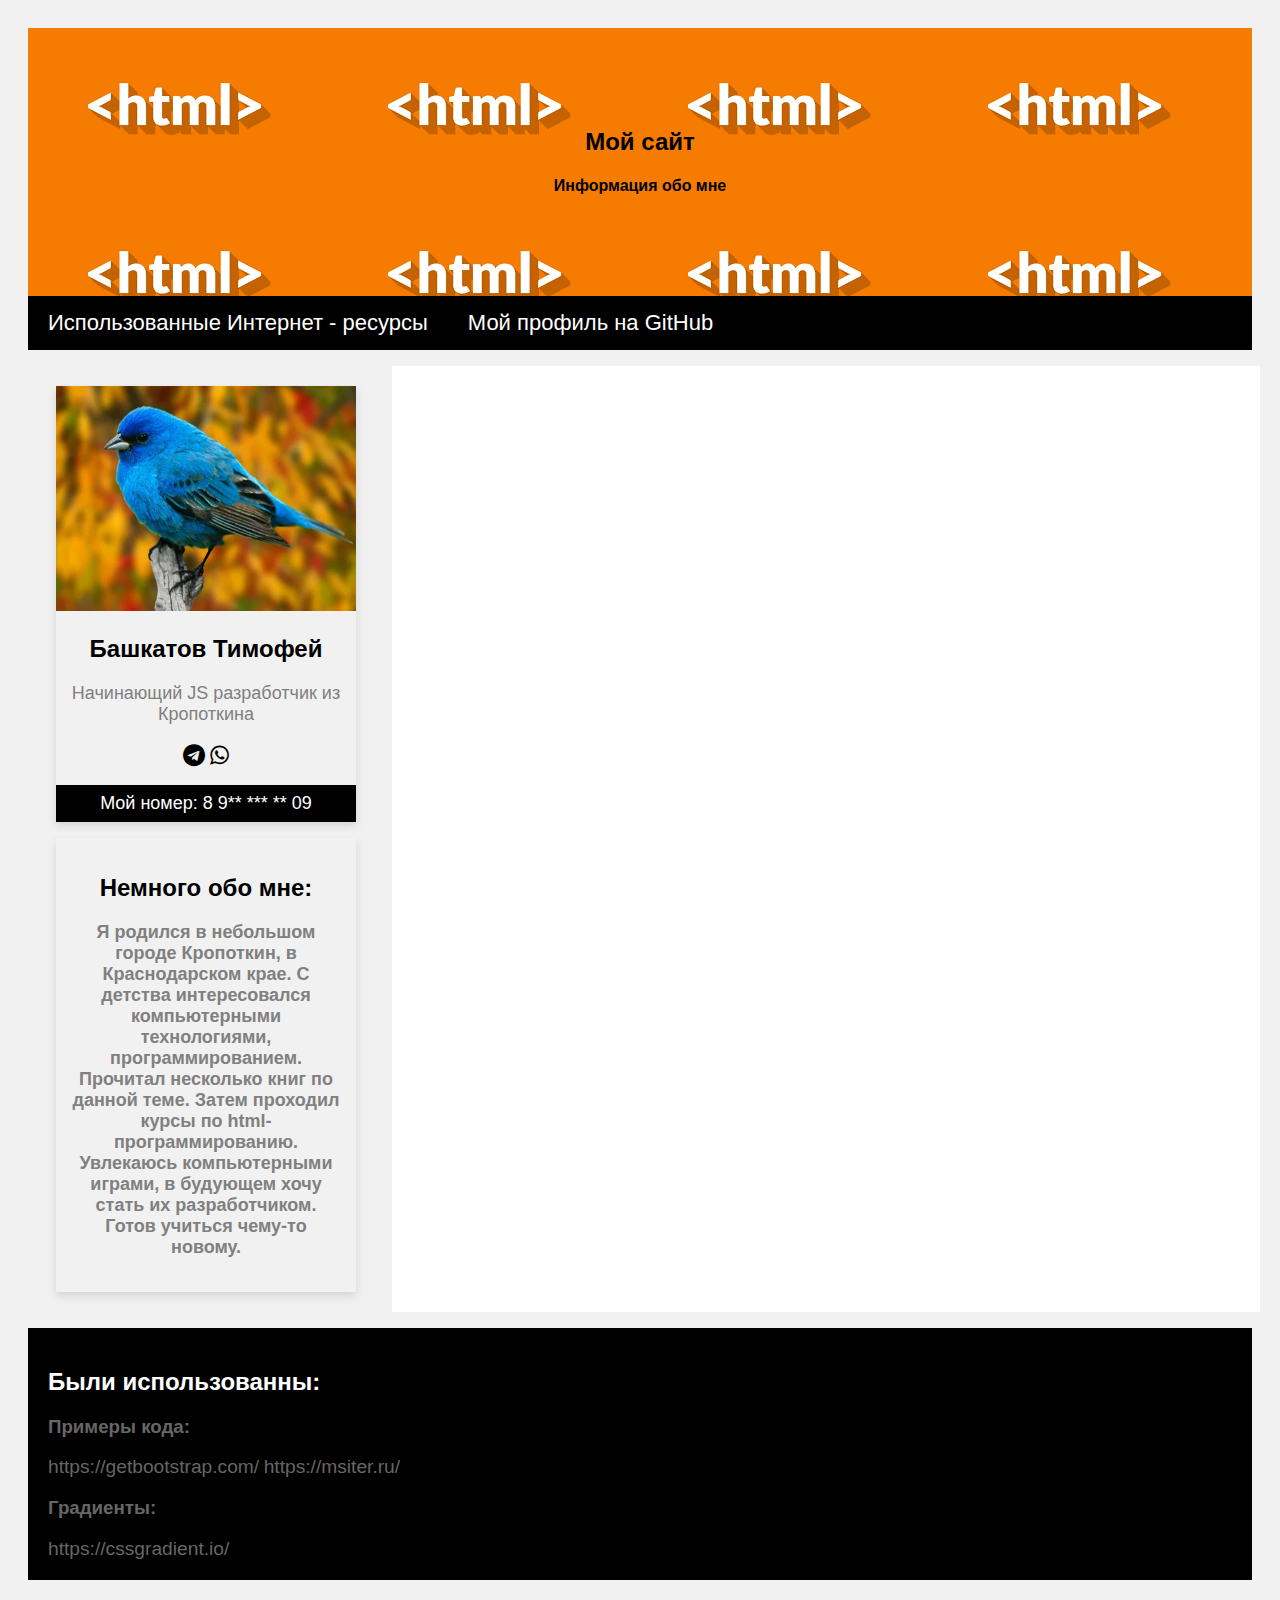
==== index.html @ 739ea5d1 "Update index.html" ====
<!DOCTYPE html>
<html lang="en">
<head>
    <meta charset="UTF-8">
    <meta name="viewport" content="width=device-width, initial-scale=1.0">
    <meta name="description" content="Я Тимофей Башкатов - это мой сайт. На нём вы найдёте подробную информацию обо мне, мои контактные данные и несколько полезных WEB - ресурсов для начинающего программиста.">
    <meta name="keywords" content="Тимофей Башкатов, сайт анкета, тимофей анкета">
    <title>Анкета Тимофея Башкатова</title>
    <script src="JS/Code.js"></script>
    <link rel="stylesheet" href="https://cdnjs.cloudflare.com/ajax/libs/font-awesome/4.7.0/css/font-awesome.min.css">
    <link rel="stylesheet" href="Styles.css">
    <link rel="stylesheet" href="Mobile.css">
    <link rel="shortcut icon" href="Icon/favicon.ico" type="png">
</head>
<body>
    <div class="header">
        <h2>Мой сайт</h2>
        <h4>Информация обо мне</h4>
    </div>
    <div class="navbar">
        <a href="Resources.html">Использованные Интернет - ресурсы</a>
        <a href="https://github.com/TimofeyBashkatov">Мой профиль на GitHub</a>
    </div>
    <div class="row">
        <div class="sideColumn">
          <div class="card">
            <img src="Images/img.jpg" alt="Рандомная птица" style="width:100%">
            <h2>Башкатов Тимофей</h2>
            <p class="title">Начинающий JS  разработчик из Кропоткина</p>
            <a href="#"><i class="fa fa-telegram"></i></a>
            <a href="#"><i class="fa fa-whatsapp"></i></a>
            <p><button>Мой номер: 8 9** *** ** 09</button></p>
          </div>
          <div class="AboutMe">
          <h2>Немного обо мне:</h2>
          <h3>Я родился в небольшом городе Кропоткин, в Краснодарском крае. С детства интересовался компьютерными технологиями, программированием. Прочитал несколько книг по данной теме. Затем проходил курсы по html-программированию. Увлекаюсь компьютерными играми, в будующем хочу стать их разработчиком. Готов учиться чему-то новому.</h3>
          </div>
        </div>
        <div class="mainColumn">
<div class="MySkills">
<div class="HtmlColumn">
  <img src="Images\Html.webp">
  <h1>HTML - код</h1>
  <h3>Разбираюсь в Html. Могу написать небольшой (и не только!) сайт, скорректировать уже имеющийся, если чего - то не знаю, найду в Интернете.</h3>
</div>
<div class="JsColumn">
  <img src="Images\JS.webp">
  <h1>JS - код</h1>
  <h3>Присутствуют некоторые познания в JS коде. Хотя в на этом сайте используется код, взятый из внешних источников, я вполне мог бы написать нечто подобное самостоятельно</h3>
</div>
<div class="CSSColumn">
  <img src="Images\CSS.webp">
  <h1>CSS - стили</h1>
  <h3>Разбираюсь в CSS. Почти весь CSS код, использующийся на этом сайте был написан мной самостоятельно, к примеру мною лично была сделана адаптивная вёрстка, карточка с моими данными в левой части сайта и карточки с моими навыками.</h3>
</div>
</div>

</div>
</div>
</div>
</div>
      <div class="footer">
        <h2>Были использованны:</h2>
        <h3>Примеры кода:</h3>
        <a href="https://getbootstrap.com/">https://getbootstrap.com/</a>
        <a href="https://msiter.ru/">https://msiter.ru/</a>
        <h3>Градиенты:</h3>
        <a href="https://cssgradient.io/">https://cssgradient.io/</a>
      </div>
      <div>
</body>
</html>
---- Styles.css ----
.header {
text-align: center;
background-image: url('Images/Html.png');
padding: 80px;
}

.navbar {
overflow: hidden;
background-color: black;
}

.navbar a {
float: left; 
display: block;
color: white;
text-align: center; 
padding: 14px 20px; 
text-decoration: none; 
}


.navbar a:hover {
background-color: #ddd; 
color: black; 
}

* {
box-sizing: border-box;
}

.row {
display: flex;
flex-wrap: wrap;
}

.sideColumn {
flex: 30%; 
background-color: #f1f1f1; 
padding: 20px; 
}

.mainColumn {
flex: 70%; 
background-color: white; 
padding: 20px; 
text-align: center;
}

.footer {
padding: 20px;
text-align: left; 
background: #000000; 
}

.footer h2 {
  color: white;
}

.footer h3 {
color: #666;
}

.footer a {
  font-size: 120%;
  color: #666;
}

.card {
box-shadow: 0 4px 8px 0 rgba(104, 101, 101, 0.2);
max-width: 300px;
margin: auto;
text-align: center;
}

a {
  text-decoration: none;
  font-size: 22px;
  color: black;
}

button:hover, a:hover {
  opacity: 0.7;
}
	
.title {
color: grey;
font-size: 18px;
}
	
button {
border: none;
outline: 0;
display: inline-block;
padding: 8px;
color: white;
background-color: #000;
text-align: center;
cursor: pointer;
width: 100%;
font-size: 18px;
}
	
a {
text-decoration: none;
font-size: 22px;
color: black;
}
	
button:hover, a:hover {
opacity: 0.7;
}
	
	
body {
background-color: #f1f1f1;
padding: 20px;
font-family: Arial
}
	
	
.main {
max-width: 1000px;
margin: auto;
}
	
h1 {
font-size: 50px;
word-break: break-all;
}

.row {
margin: 8px -16px;
}
	
.row,
.row > .column {
padding: 8px;
}
	
.column {
float: left;
width: 50%;
display: none; 
}
	
.row:after {
content: "";
display: table;
clear: both;
}
	
.content {
background-color: white;
padding: 10px;
}
	
.show {
display: block;
}
	
.btn {
border: none;
outline: none;
padding: 12px 16px;
background-color: white;
cursor: pointer;
}
	
.btn:hover {
background-color: #ddd;
}
	
.btn.active {
background-color: #666;
color: white;
}

.PortfolioLink {
  color: white;
}

.AboutMe {
  box-shadow: 0 4px 8px 0 rgba(104, 101, 101, 0.2);
  max-width: 300px;
  margin: auto;
  text-align: center;
  padding: 16px;
}
.AboutMe h3 {
  color: grey;
  font-size: 18px;
}

* {
  box-sizing: border-box;
}

.MySkills{
display: table-column;
flex-wrap: wrap;
}

.HtmlColumn {
  box-shadow: 0 4px 8px 0 rgba(104, 101, 101, 0.2);
  flex: 50%; 
  background-color: white; 
  padding: 5px; 
  text-align: center;
}

.JsColumn {
  box-shadow: 0 4px 8px 0 rgba(104, 101, 101, 0.2);
  flex: 50%; 
  background-color: white; 
  padding: 5px; 
  text-align: center;
  margin-top: 5px;
}

.CSSColumn {
  box-shadow: 0 4px 8px 0 rgba(104, 101, 101, 0.2);
  flex: 50%; 
  background-color: white; 
  padding: 5px; 
  text-align: center;
  margin-top: 5px;
}
---- Mobile.css ----
@media screen and (max-width: 700px) {
.row {
flex-direction: column;
}
}
@media screen and (max-width: 400px) {
.navbar a {
float: none;
width: 100%;
}
}
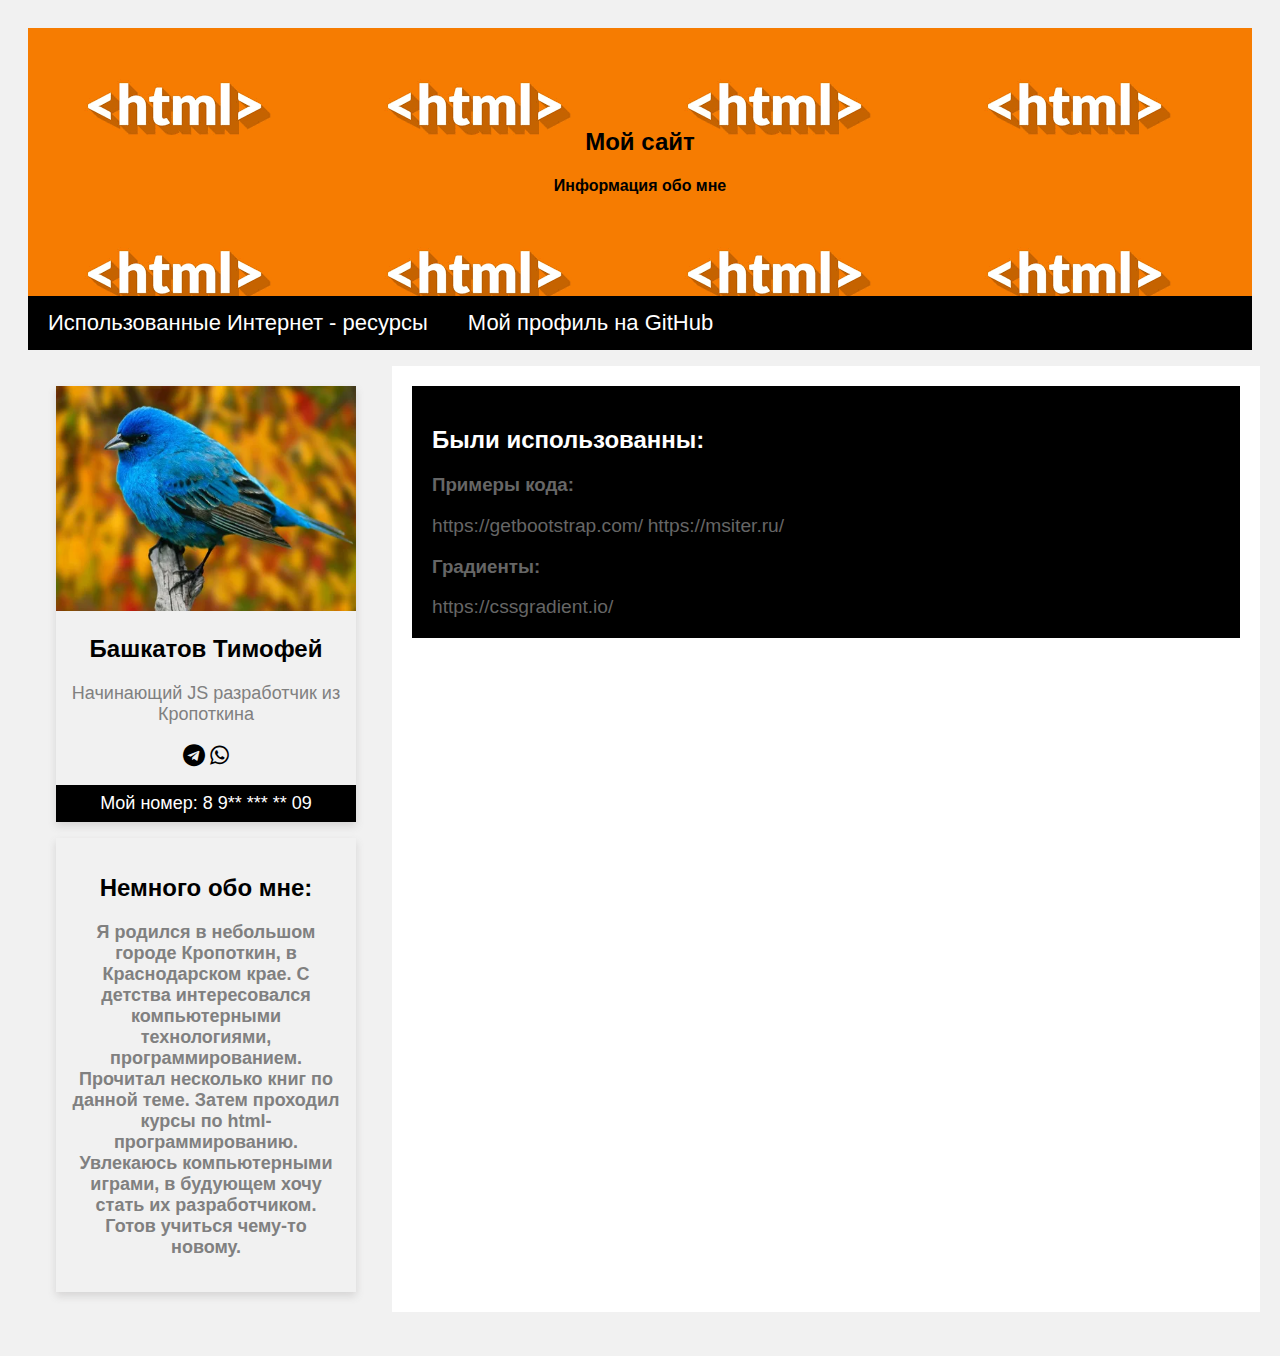
==== commit 5aa1f9ea: "Update index.html" ====
--- a/index.html
+++ b/index.html
@@ -54,11 +54,6 @@
   <h3>Разбираюсь в CSS. Почти весь CSS код, использующийся на этом сайте был написан мной самостоятельно, к примеру мною лично была сделана адаптивная вёрстка, карточка с моими данными в левой части сайта и карточки с моими навыками.</h3>
 </div>
 </div>
-
-</div>
-</div>
-</div>
-</div>
       <div class="footer">
         <h2>Были использованны:</h2>
         <h3>Примеры кода:</h3>
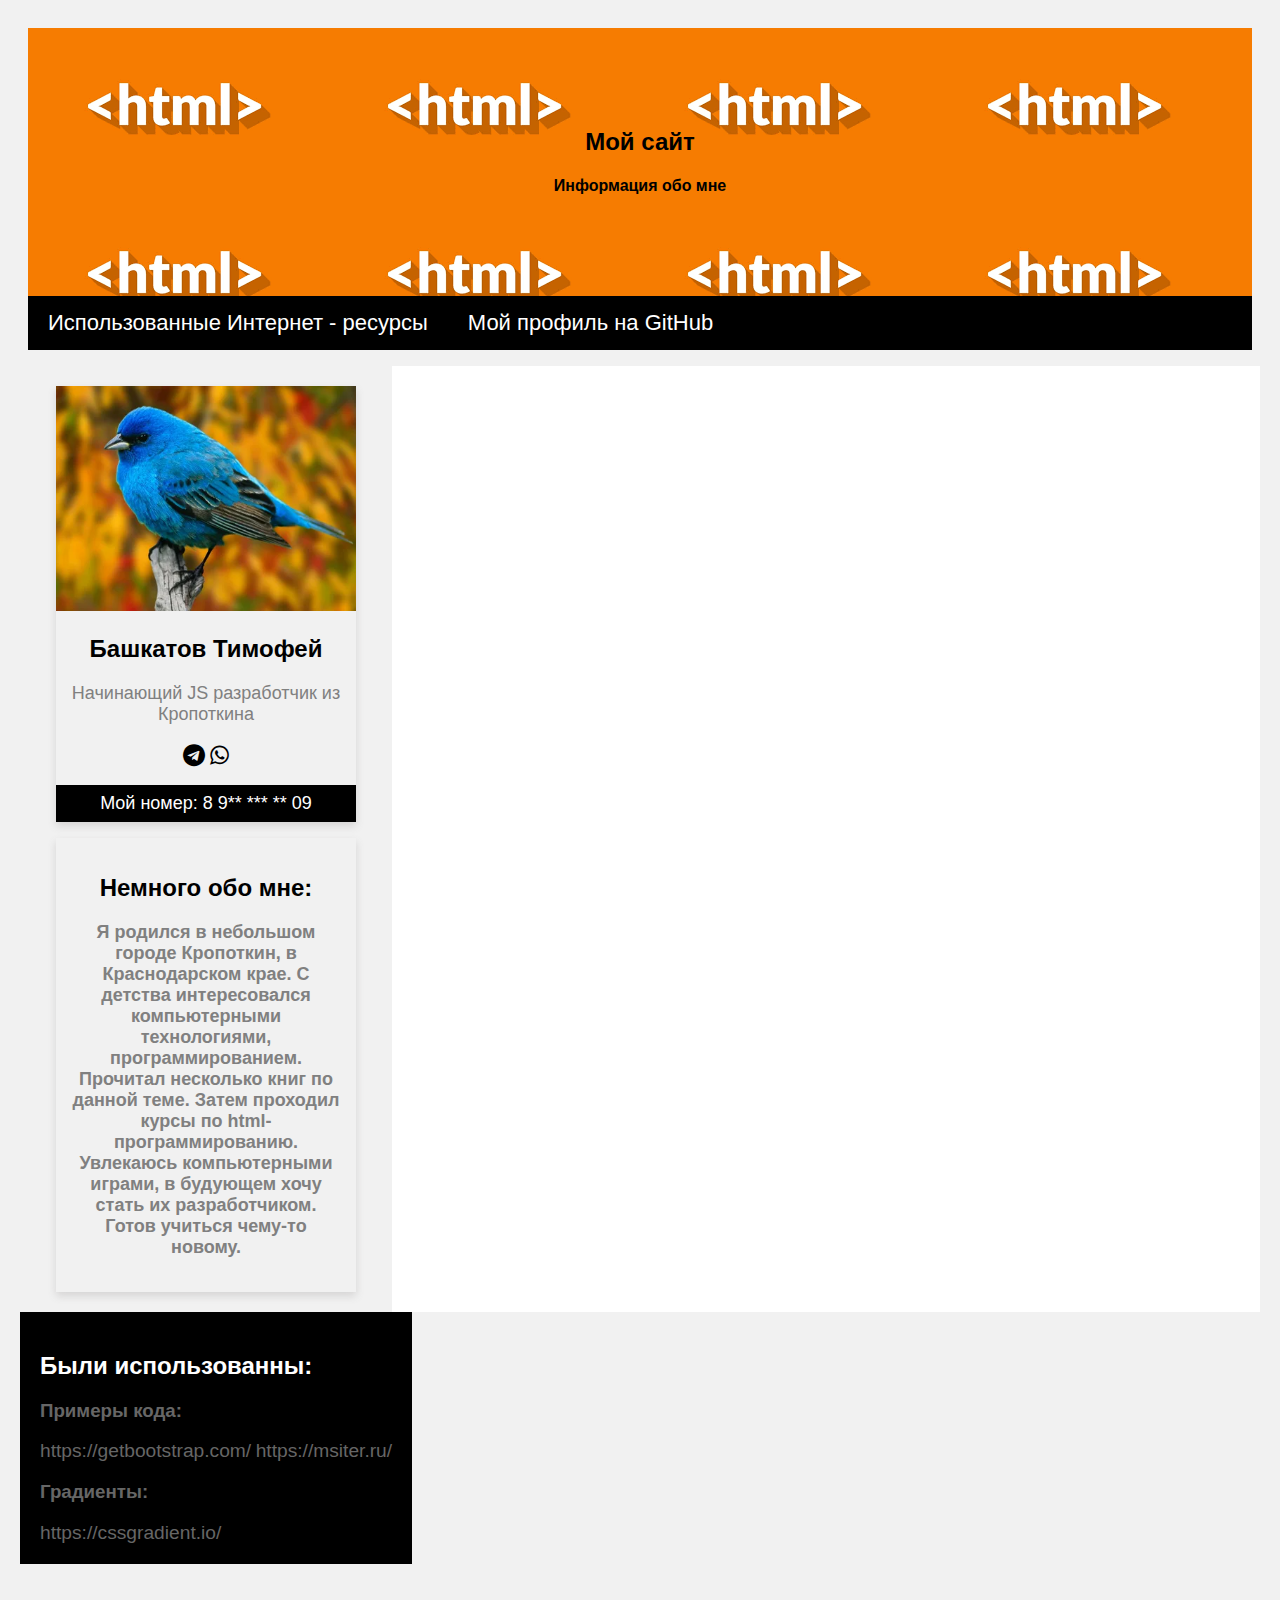
==== commit 32e5fff9: "Update index.html" ====
--- a/index.html
+++ b/index.html
@@ -54,6 +54,7 @@
   <h3>Разбираюсь в CSS. Почти весь CSS код, использующийся на этом сайте был написан мной самостоятельно, к примеру мною лично была сделана адаптивная вёрстка, карточка с моими данными в левой части сайта и карточки с моими навыками.</h3>
 </div>
 </div>
+</div>
       <div class="footer">
         <h2>Были использованны:</h2>
         <h3>Примеры кода:</h3>
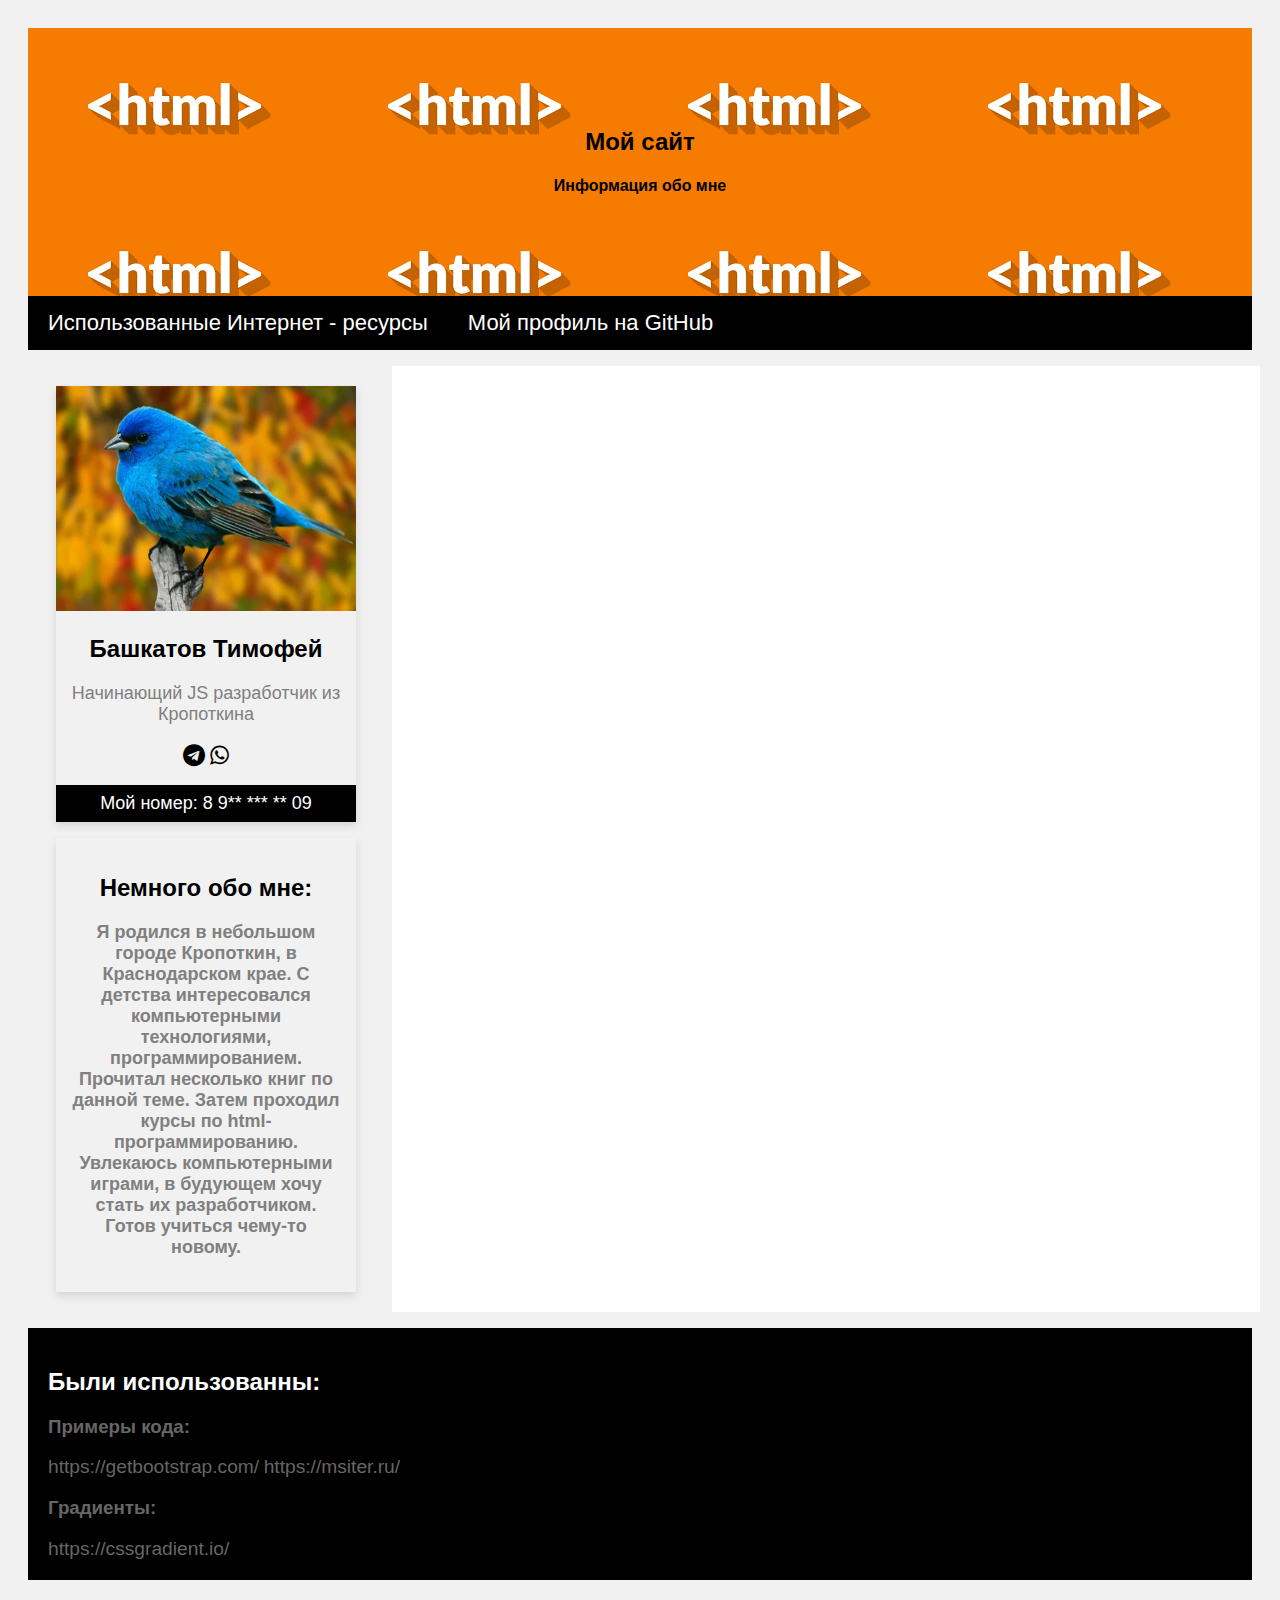
==== commit 3aec2387: "Update index.html" ====
--- a/index.html
+++ b/index.html
@@ -55,6 +55,7 @@
 </div>
 </div>
 </div>
+</div>
       <div class="footer">
         <h2>Были использованны:</h2>
         <h3>Примеры кода:</h3>
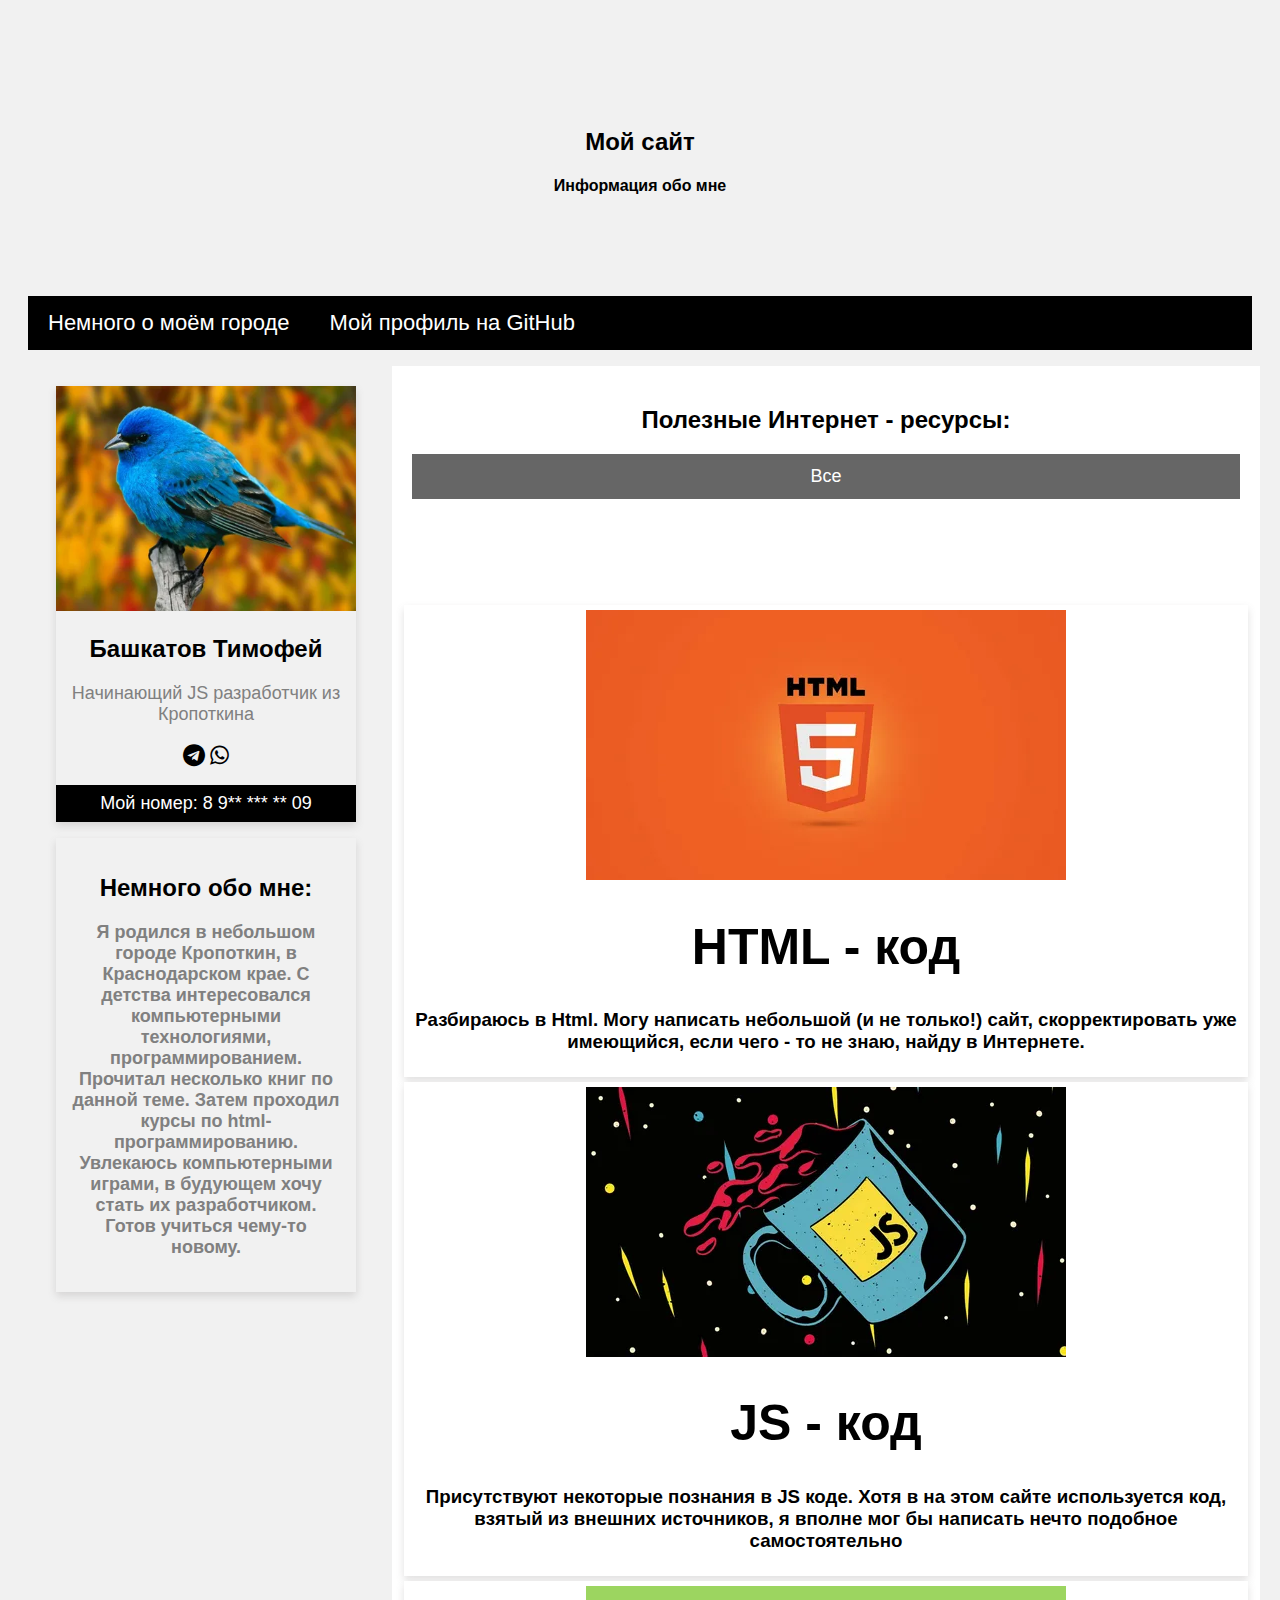
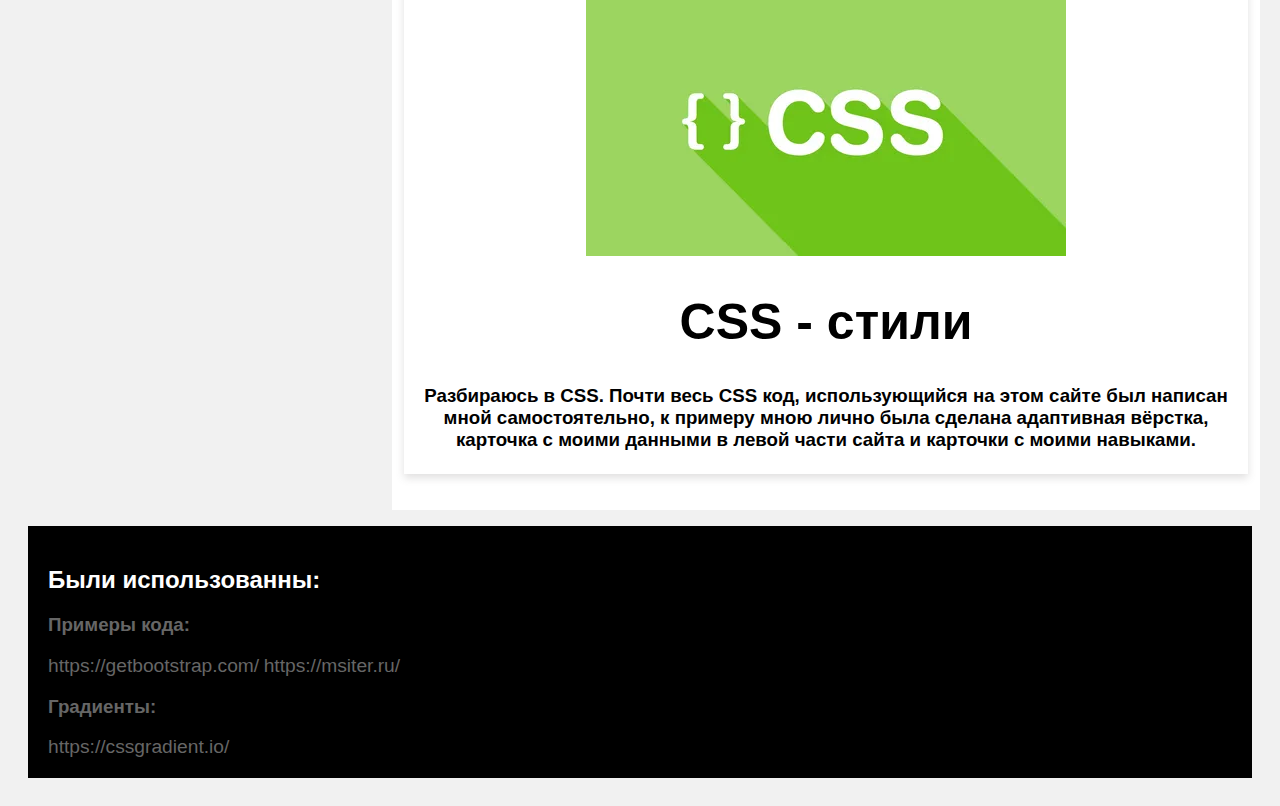
==== commit c8c7adcd: "Add files via upload" ====
--- a/index.html
+++ b/index.html
@@ -8,8 +8,8 @@
     <title>Анкета Тимофея Башкатова</title>
     <script src="JS/Code.js"></script>
     <link rel="stylesheet" href="https://cdnjs.cloudflare.com/ajax/libs/font-awesome/4.7.0/css/font-awesome.min.css">
-    <link rel="stylesheet" href="Styles.css">
-    <link rel="stylesheet" href="Mobile.css">
+    <link rel="stylesheet" href="CSS/Styles.css">
+    <link rel="stylesheet" href="CSS/Mobile.css">
     <link rel="shortcut icon" href="Icon/favicon.ico" type="png">
 </head>
 <body>
@@ -18,7 +18,7 @@
         <h4>Информация обо мне</h4>
     </div>
     <div class="navbar">
-        <a href="Resources.html">Использованные Интернет - ресурсы</a>
+        <a href="https://ru.wikipedia.org/wiki/Кропоткин_(город)">Немного о моём городе</a>
         <a href="https://github.com/TimofeyBashkatov">Мой профиль на GitHub</a>
     </div>
     <div class="row">
@@ -37,6 +37,48 @@
           </div>
         </div>
         <div class="mainColumn">
+          <h2>Полезные Интернет - ресурсы:</h2>
+<div id="myBtnContainer">
+  <button class="btn active" onclick="filterSelection('all')"> Все</button>
+  <button class="btn" onclick="filterSelection('Code - examples')"> Примеры кода </button>
+  <button class="btn" onclick="filterSelection('css')"> CSS </button>
+</div>
+
+
+<div class="row">
+  <div class="column Code - examples">
+    <div class="content">
+            <img src="Portfolio Pictures/i.webp" alt="Code - examples" style="width:100%">
+              <h4>MSiter</h4>
+              <p>Много примеров кода, удобен для начинающих, вёрстка сайта с нуля.</p>
+      <button><a class="PortfolioLink" href="https://msiter.ru/">Ссылка на MSiter</a></button>
+    </div>
+  </div>
+  <div class="column Code - examples">
+    <div class="content">
+      <img src="Portfolio Pictures/Bootstrap.webp" alt="Code - examples" style="width:100%">
+      <h4>Bootstrap</h4>
+      <p>Множество сложных примеров кода, удобная систематизация.</p>
+      <button><a class="PortfolioLink" href="https://getbootstrap.com/">Ссылка на Bootstrap</a></button>
+    </div>
+  </div>
+
+  <div class="column css">
+    <div class="content">
+      <img src="Portfolio Pictures/CSS.webp" alt="CSS: Cascading Style Sheets" style="width:100%">
+      <h4>CSS: Cascading Style Sheets</h4>
+      <p>Примеры CSS кода.</p>
+      <button><a class="PortfolioLink" href="https://developer.mozilla.org/en-US/docs/Web/CSS">Ссылка на CSS: Cascading Style Sheets</a></button>
+    </div>
+  </div>
+  <div class="column css">
+    <div class="content">
+      <img src="Portfolio Pictures/CSS Gradient.webp" alt="CSS Gradient" style="width:100%">
+      <h4>CSS Gradient</h4>
+      <p>Генератор градиентов для CSS</p>
+      <button><a class="PortfolioLink" href="https://cssgradient.io/">Ссылка на CSS gradient</a></button>
+    </div>
+  </div>
 <div class="MySkills">
 <div class="HtmlColumn">
   <img src="Images\Html.webp">
@@ -54,6 +96,9 @@
   <h3>Разбираюсь в CSS. Почти весь CSS код, использующийся на этом сайте был написан мной самостоятельно, к примеру мною лично была сделана адаптивная вёрстка, карточка с моими данными в левой части сайта и карточки с моими навыками.</h3>
 </div>
 </div>
+
+</div>
+</div>
 </div>
 </div>
       <div class="footer">
@@ -66,4 +111,4 @@
       </div>
       <div>
 </body>
-</html>
+</html>--- a/CSS/Styles.css
+++ b/CSS/Styles.css
@@ -0,0 +1,227 @@
+.header {
+text-align: center;
+background-image: url('Images/Html.png');
+padding: 80px;
+}
+
+.navbar {
+overflow: hidden;
+background-color: black;
+}
+
+.navbar a {
+float: left; 
+display: block;
+color: white;
+text-align: center; 
+padding: 14px 20px; 
+text-decoration: none; 
+}
+
+
+.navbar a:hover {
+background-color: #ddd; 
+color: black; 
+}
+
+* {
+box-sizing: border-box;
+}
+
+.row {
+display: flex;
+flex-wrap: wrap;
+}
+
+.sideColumn {
+flex: 30%; 
+background-color: #f1f1f1; 
+padding: 20px; 
+}
+
+.mainColumn {
+flex: 70%; 
+background-color: white; 
+padding: 20px; 
+text-align: center;
+}
+
+.footer {
+padding: 20px;
+text-align: left; 
+background: #000000; 
+}
+
+.footer h2 {
+  color: white;
+}
+
+.footer h3 {
+color: #666;
+}
+
+.footer a {
+  font-size: 120%;
+  color: #666;
+}
+
+.card {
+box-shadow: 0 4px 8px 0 rgba(104, 101, 101, 0.2);
+max-width: 300px;
+margin: auto;
+text-align: center;
+}
+
+a {
+  text-decoration: none;
+  font-size: 22px;
+  color: black;
+}
+
+button:hover, a:hover {
+  opacity: 0.7;
+}
+	
+.title {
+color: grey;
+font-size: 18px;
+}
+	
+button {
+border: none;
+outline: 0;
+display: inline-block;
+padding: 8px;
+color: white;
+background-color: #000;
+text-align: center;
+cursor: pointer;
+width: 100%;
+font-size: 18px;
+}
+	
+a {
+text-decoration: none;
+font-size: 22px;
+color: black;
+}
+	
+button:hover, a:hover {
+opacity: 0.7;
+}
+	
+	
+body {
+background-color: #f1f1f1;
+padding: 20px;
+font-family: Arial
+}
+	
+	
+.main {
+max-width: 1000px;
+margin: auto;
+}
+	
+h1 {
+font-size: 50px;
+word-break: break-all;
+}
+
+.row {
+margin: 8px -16px;
+}
+	
+.row,
+.row > .column {
+padding: 8px;
+}
+	
+.column {
+float: left;
+width: 50%;
+display: none; 
+}
+	
+.row:after {
+content: "";
+display: table;
+clear: both;
+}
+	
+.content {
+background-color: white;
+padding: 10px;
+}
+	
+.show {
+display: block;
+}
+	
+.btn {
+border: none;
+outline: none;
+padding: 12px 16px;
+background-color: white;
+cursor: pointer;
+}
+	
+.btn:hover {
+background-color: #ddd;
+}
+	
+.btn.active {
+background-color: #666;
+color: white;
+}
+
+.PortfolioLink {
+  color: white;
+}
+
+.AboutMe {
+  box-shadow: 0 4px 8px 0 rgba(104, 101, 101, 0.2);
+  max-width: 300px;
+  margin: auto;
+  text-align: center;
+  padding: 16px;
+}
+.AboutMe h3 {
+  color: grey;
+  font-size: 18px;
+}
+
+* {
+  box-sizing: border-box;
+}
+
+.MySkills{
+display: table-column;
+flex-wrap: wrap;
+}
+
+.HtmlColumn {
+  box-shadow: 0 4px 8px 0 rgba(104, 101, 101, 0.2);
+  flex: 50%; 
+  background-color: white; 
+  padding: 5px; 
+  text-align: center;
+}
+
+.JsColumn {
+  box-shadow: 0 4px 8px 0 rgba(104, 101, 101, 0.2);
+  flex: 50%; 
+  background-color: white; 
+  padding: 5px; 
+  text-align: center;
+  margin-top: 5px;
+}
+
+.CSSColumn {
+  box-shadow: 0 4px 8px 0 rgba(104, 101, 101, 0.2);
+  flex: 50%; 
+  background-color: white; 
+  padding: 5px; 
+  text-align: center;
+  margin-top: 5px;
+}--- a/CSS/Mobile.css
+++ b/CSS/Mobile.css
@@ -0,0 +1,11 @@
+@media screen and (max-width: 700px) {
+.row {
+flex-direction: column;
+}
+}
+@media screen and (max-width: 400px) {
+.navbar a {
+float: none;
+width: 100%;
+}
+}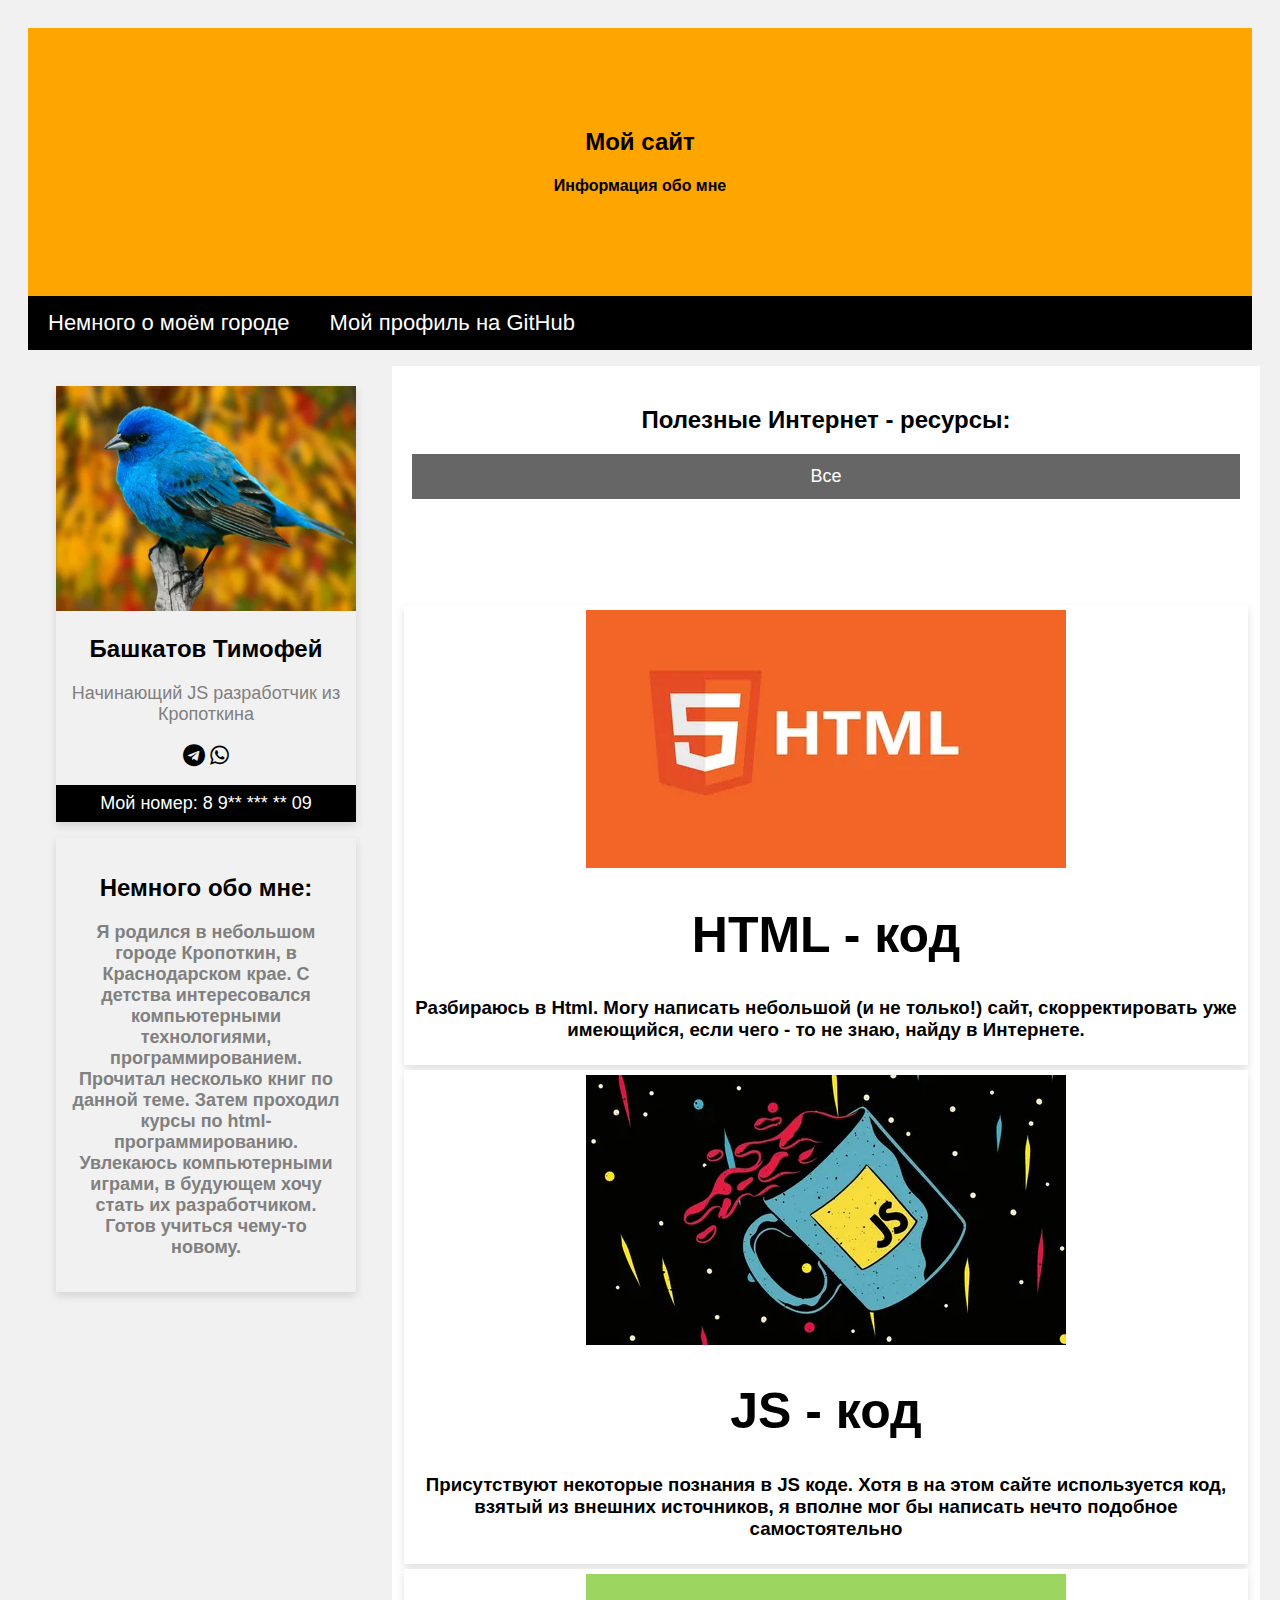
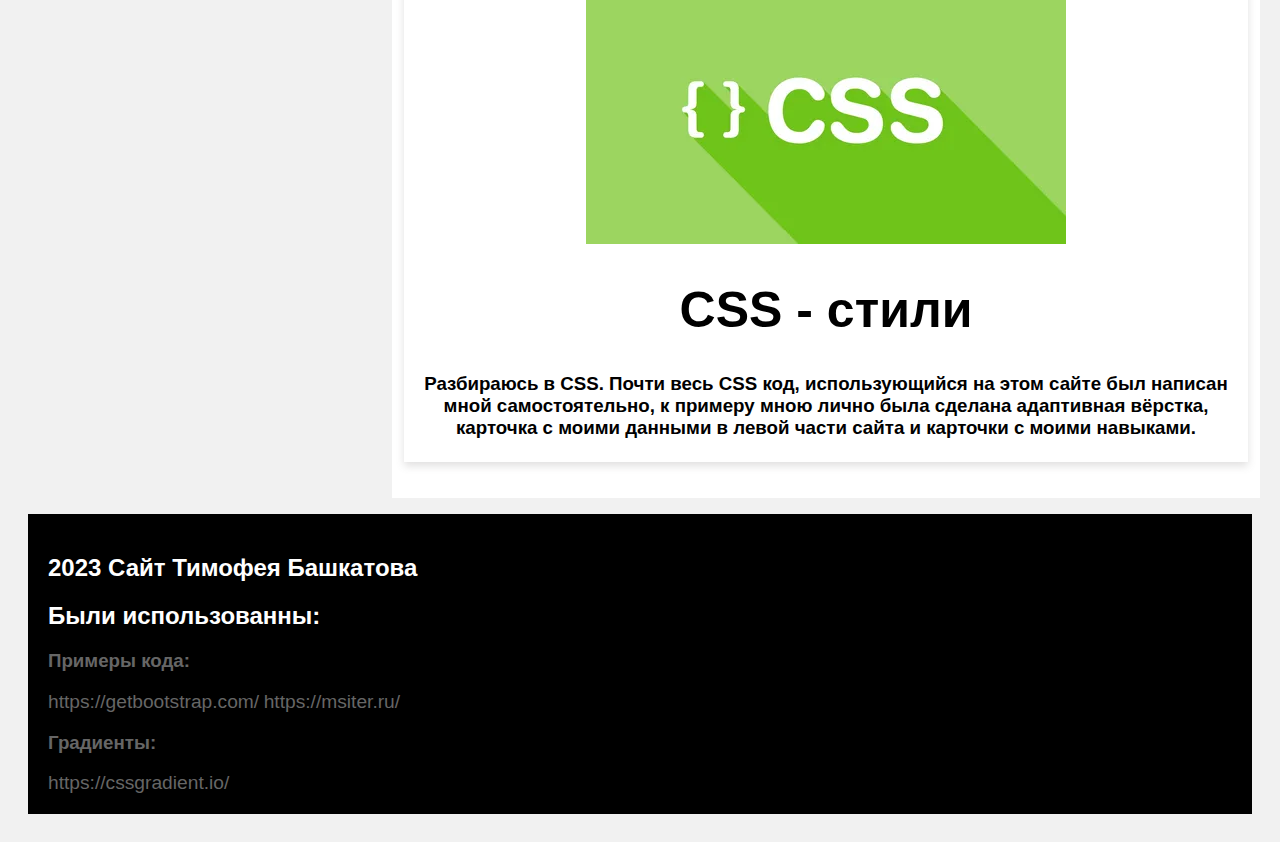
==== commit 9d38595b: "Update index.html" ====
--- a/index.html
+++ b/index.html
@@ -4,8 +4,8 @@
     <meta charset="UTF-8">
     <meta name="viewport" content="width=device-width, initial-scale=1.0">
     <meta name="description" content="Я Тимофей Башкатов - это мой сайт. На нём вы найдёте подробную информацию обо мне, мои контактные данные и несколько полезных WEB - ресурсов для начинающего программиста.">
-    <meta name="keywords" content="Тимофей Башкатов, сайт анкета, тимофей анкета">
-    <title>Анкета Тимофея Башкатова</title>
+    <meta name="keywords" content="Тимофей Башкатов, сайт, тимофей">
+    <title>Сайт Тимофея Башкатова</title>
     <script src="JS/Code.js"></script>
     <link rel="stylesheet" href="https://cdnjs.cloudflare.com/ajax/libs/font-awesome/4.7.0/css/font-awesome.min.css">
     <link rel="stylesheet" href="CSS/Styles.css">
@@ -48,7 +48,7 @@
 <div class="row">
   <div class="column Code - examples">
     <div class="content">
-            <img src="Portfolio Pictures/i.webp" alt="Code - examples" style="width:100%">
+            <img src="Portfolio Pictures/Msiter.webp" alt="Code - examples" style="width:100%">
               <h4>MSiter</h4>
               <p>Много примеров кода, удобен для начинающих, вёрстка сайта с нуля.</p>
       <button><a class="PortfolioLink" href="https://msiter.ru/">Ссылка на MSiter</a></button>
@@ -102,6 +102,7 @@
 </div>
 </div>
       <div class="footer">
+        <h2>2023 Сайт Тимофея Башкатова</h2>
         <h2>Были использованны:</h2>
         <h3>Примеры кода:</h3>
         <a href="https://getbootstrap.com/">https://getbootstrap.com/</a>
@@ -111,4 +112,4 @@
       </div>
       <div>
 </body>
-</html>+</html>
--- a/CSS/Styles.css
+++ b/CSS/Styles.css
@@ -1,6 +1,6 @@
 .header {
 text-align: center;
-background-image: url('Images/Html.png');
+background-color: orange;
 padding: 80px;
 }
 
@@ -224,4 +224,4 @@
   padding: 5px; 
   text-align: center;
   margin-top: 5px;
-}+}
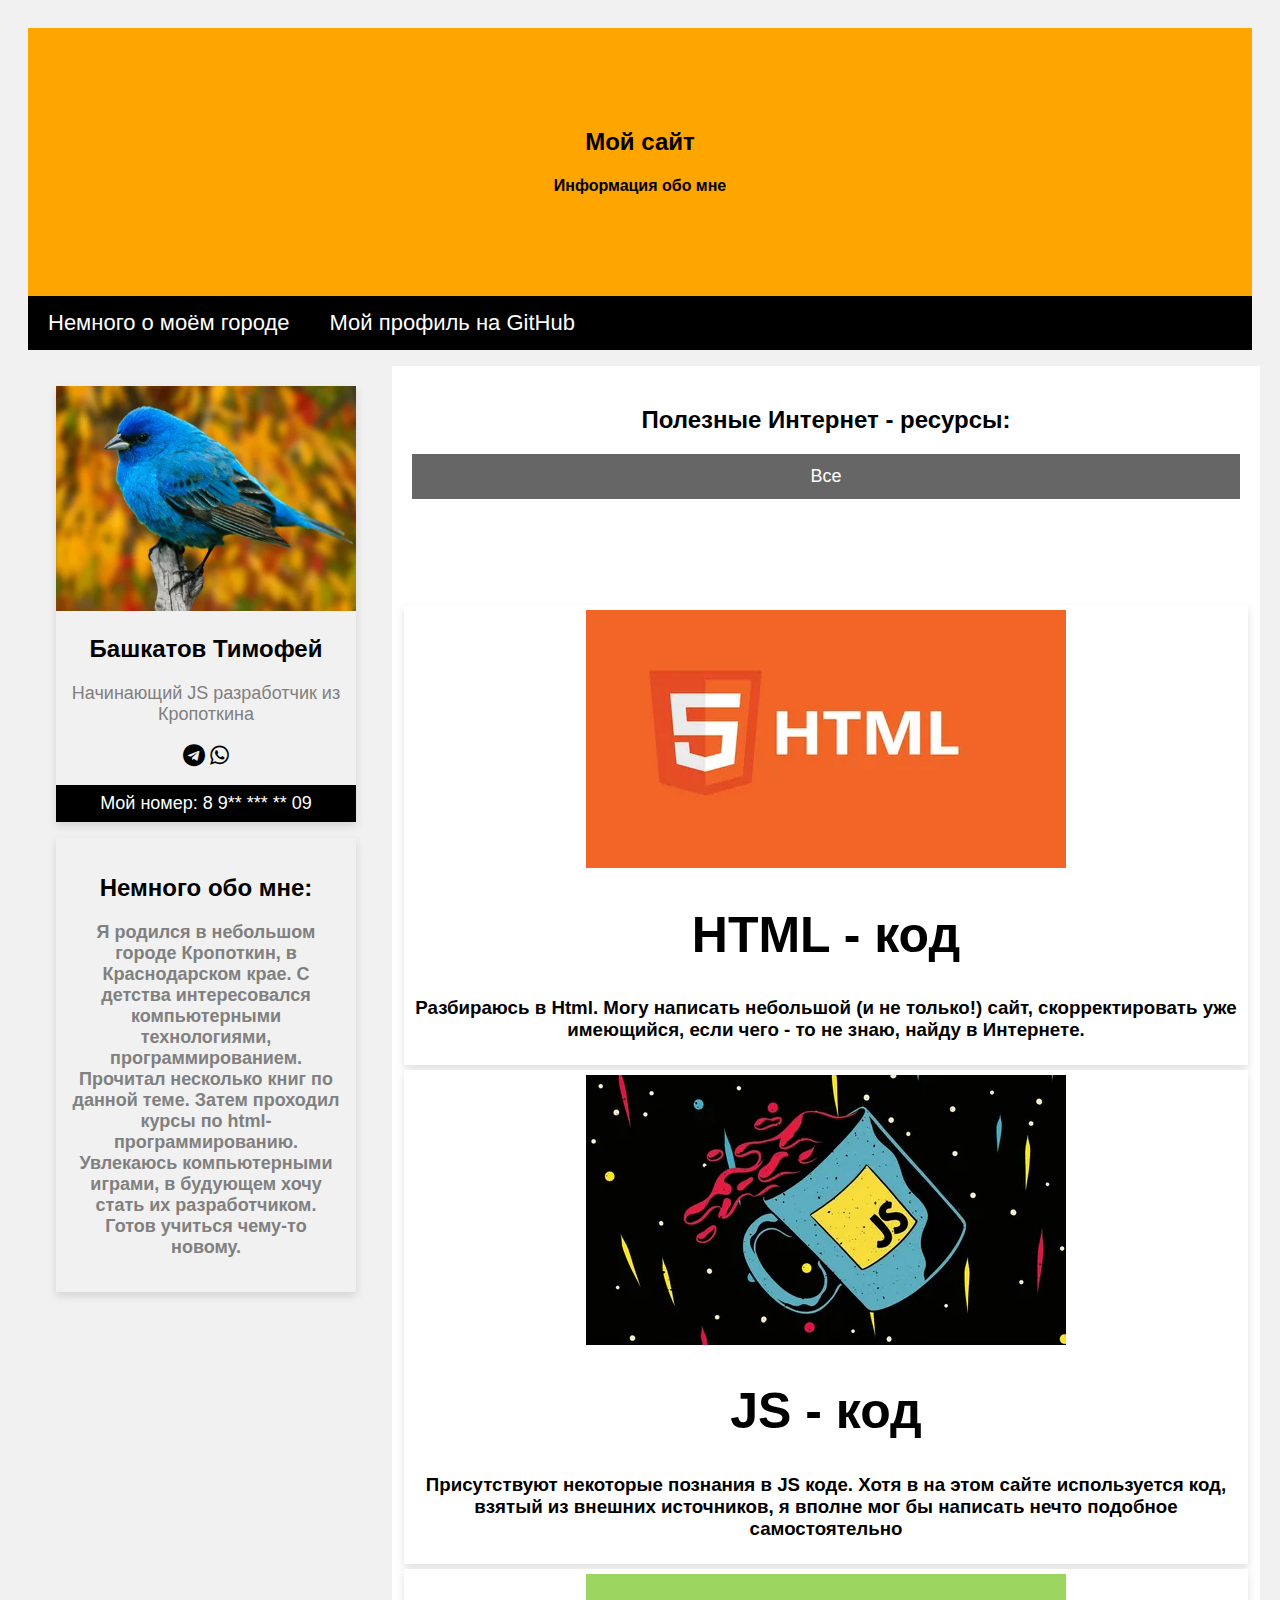
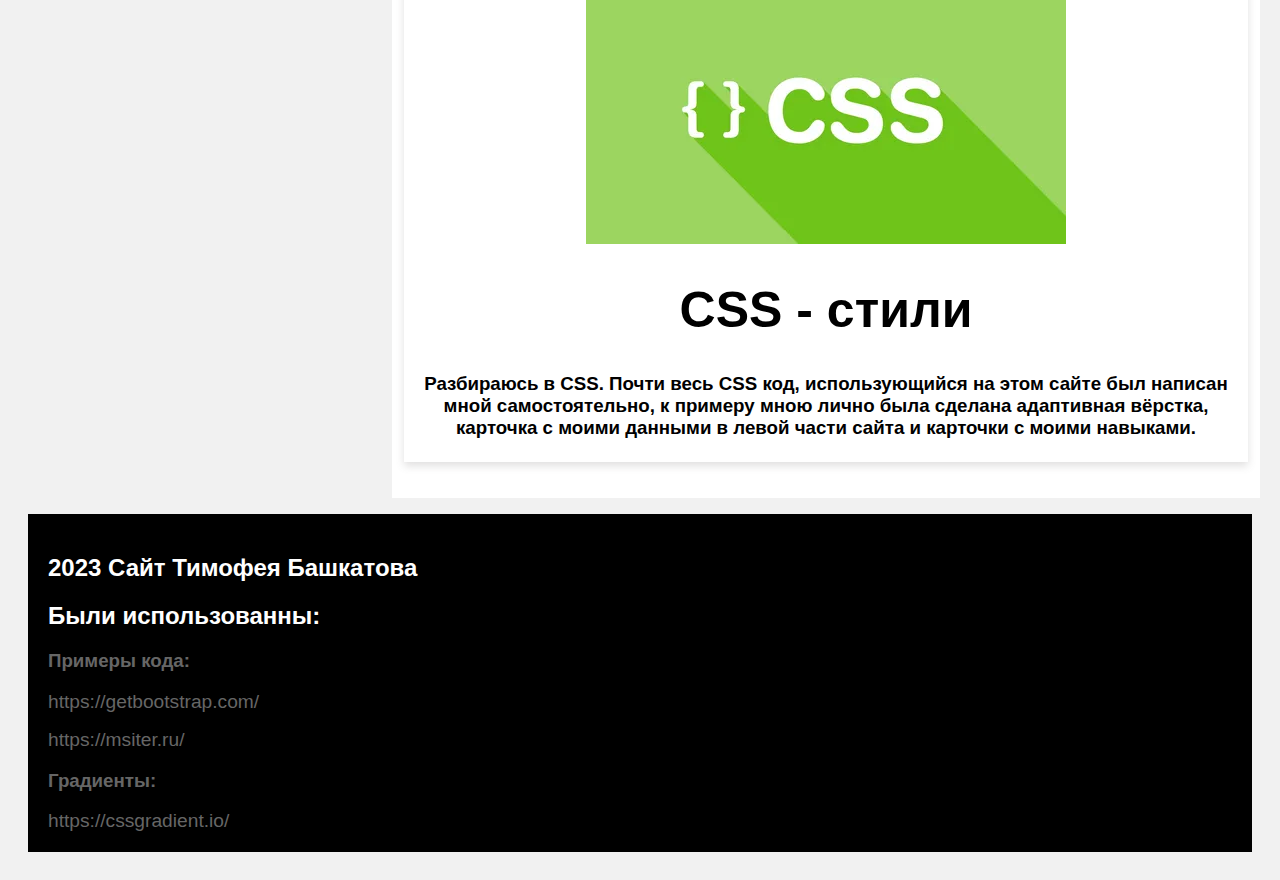
==== commit d036a153: "Update index.html" ====
--- a/index.html
+++ b/index.html
@@ -106,7 +106,7 @@
         <h2>Были использованны:</h2>
         <h3>Примеры кода:</h3>
         <a href="https://getbootstrap.com/">https://getbootstrap.com/</a>
-        <a href="https://msiter.ru/">https://msiter.ru/</a>
+        <p><a href="https://msiter.ru/">https://msiter.ru/</a></p>
         <h3>Градиенты:</h3>
         <a href="https://cssgradient.io/">https://cssgradient.io/</a>
       </div>
